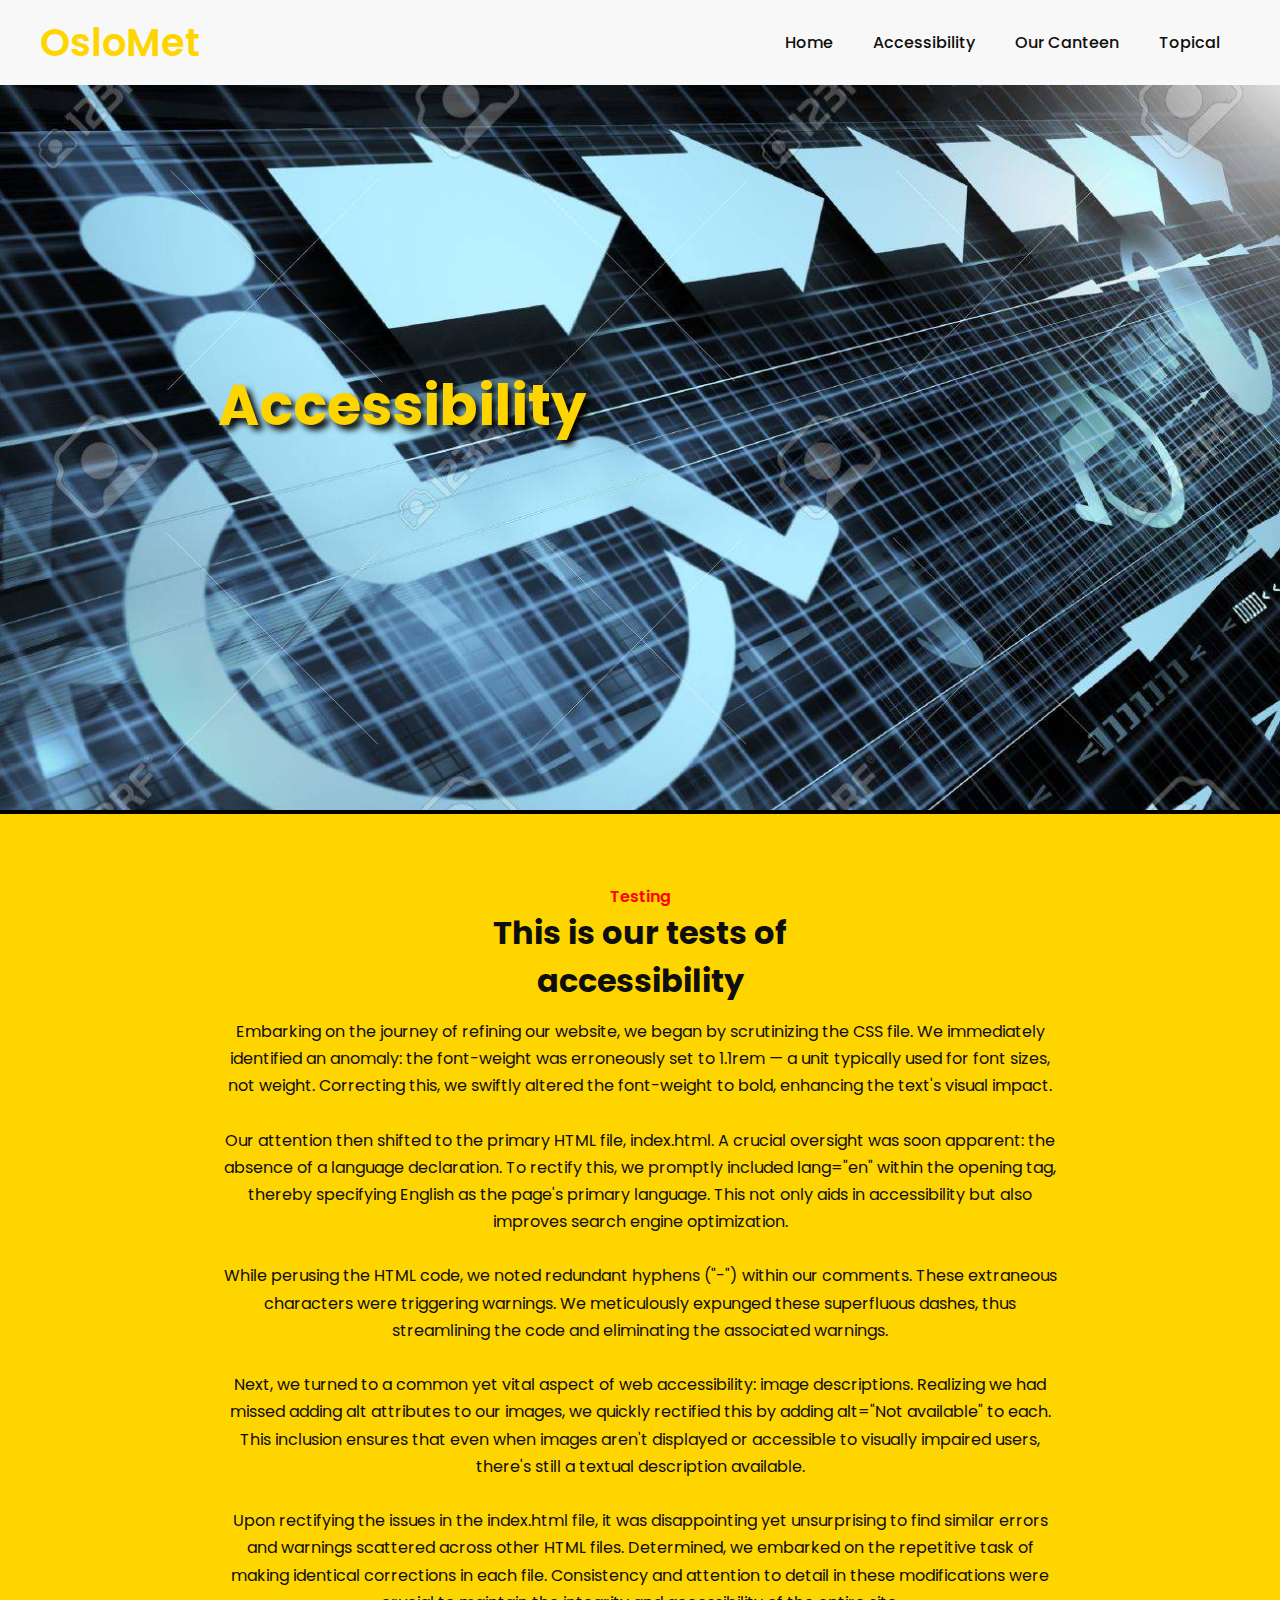
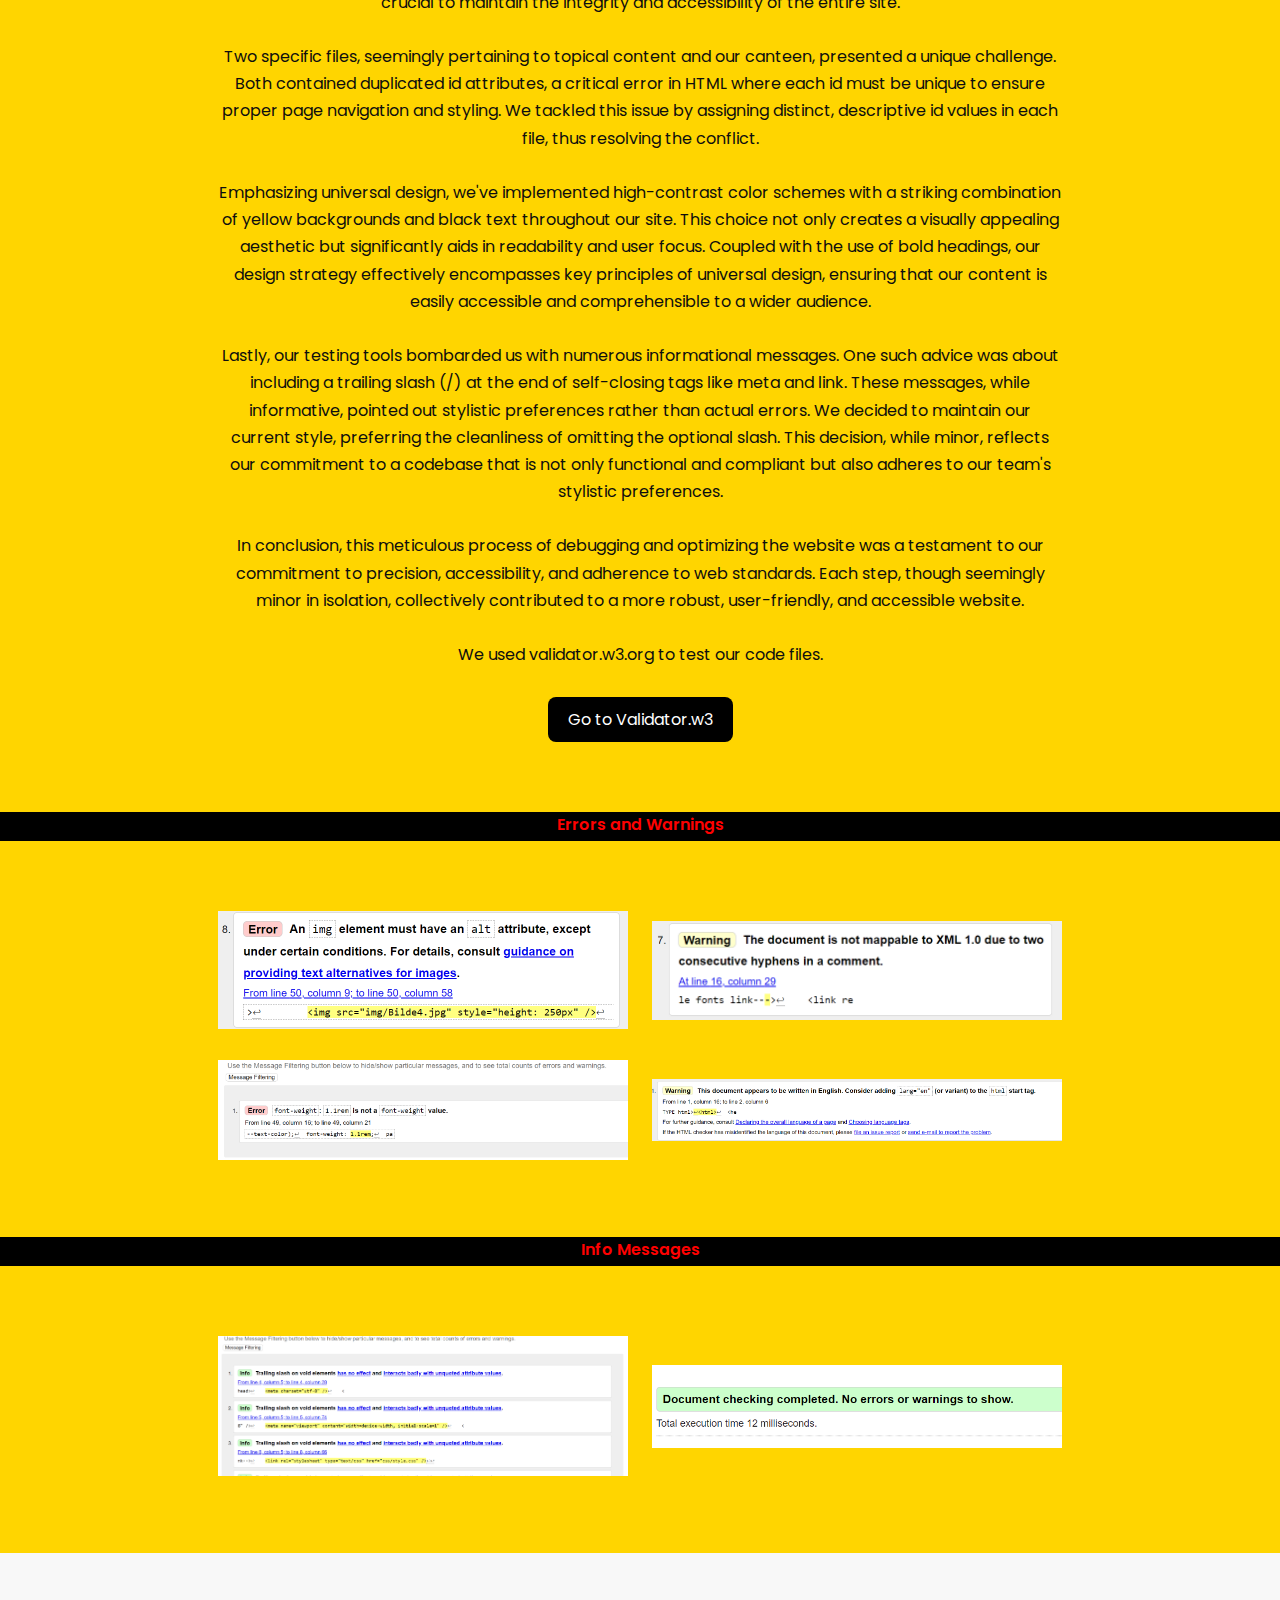
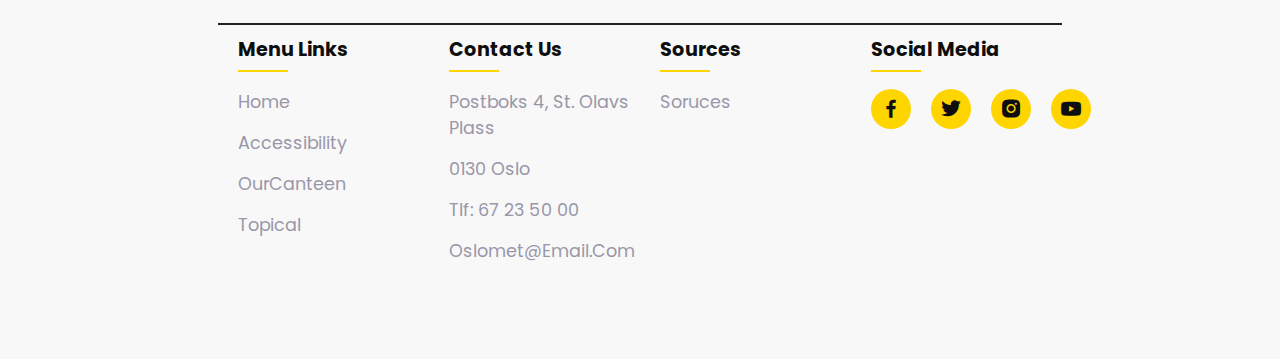
==== accessibility.html @ a1935898 "We Made It" ====
<!DOCTYPE html>
<html lang="en">
  <head>
    <meta charset="utf-8" />
    <meta name="viewport" content="width=device-width, initial-scale=1" />
    <link rel="website icon" type="png" href="img/Oslomet.jpg">
    <title>Oslomet</title>
    <!--Custom css link--->
    <link rel="stylesheet" type="text/css" href="css/style.css" />
    
    <!---Box icons link-->
    <link
      rel="stylesheet"
      href="https://unpkg.com/boxicons@latest/css/boxicons.min.css"
    />

    <!---Google fonts link--->
    <link rel="preconnect" href="https://fonts.googleapis.com" />
    <link rel="preconnect" href="https://fonts.gstatic.com" crossorigin />
    <link
      href="https://fonts.googleapis.com/css2?family=Poppins:wght@300;400;500;600;700;800;900&display=swap"
      rel="stylesheet"
    />
  </head>
  <body>
    <!---Header Section With Navigation-->
    <header>
      <a href="#" class="logo">OsloMet</a>
      <div class="bx bx-menu" id="menu-icon"></div>

      <ul class="navbar">
        <li><a href="index.html">Home</a></li>
        <li><a href="accessibility.html">Accessibility</a></li>
        <li><a href="ourCanteen.html">Our Canteen</a></li>
        <li><a href="topical.html">Topical</a></li>
      </ul>
    </header>

    <!---Home Section-->
    <section
      class="home"
      style="background-image: url('img/Acc.jpg')"
      id="home"
    >
      <div class="home-text">
        <h1>Accessibility</h1>
      </div>
    </section>

    <!---Accessibility start-->
    <section class="standard" id="standard" style="grid-template-columns: none;">
      <div class="standard-text" style="text-align: center;">

        <!-- Accessibility test results and insights -->
        <span>Testing</span>
        <h2>
          This is our tests of <br />
          accessibility
        </h2>
        <p style="text-align: center;">
          Embarking on the journey of refining our website, we began by scrutinizing the CSS file.
           We immediately identified an anomaly: the font-weight was erroneously set to 1.1rem — a unit typically used for font sizes, not weight.
            Correcting this, we swiftly altered the font-weight to bold, enhancing the text's visual impact.<br><br>
          Our attention then shifted to the primary HTML file, index.html. A crucial oversight was soon apparent: the absence of a language declaration. 
          To rectify this, we promptly included lang="en" within the opening <html> tag, thereby specifying English as the page's primary language. This not only aids in accessibility but also improves search engine optimization.<br><br>
          While perusing the HTML code, we noted redundant hyphens ("-") within our comments. These extraneous characters were triggering warnings.
           We meticulously expunged these superfluous dashes, thus streamlining the code and eliminating the associated warnings.<br><br>
          Next, we turned to a common yet vital aspect of web accessibility: image descriptions. Realizing we had missed adding alt attributes to our images, we quickly rectified this by adding alt="Not available" to each.
           This inclusion ensures that even when images aren't displayed or accessible to visually impaired users, there's still a textual description available.<br><br>
          Upon rectifying the issues in the index.html file, it was disappointing yet unsurprising to find similar errors and warnings scattered across other HTML files.
           Determined, we embarked on the repetitive task of making identical corrections in each file. Consistency and attention to detail in these modifications were crucial to maintain the integrity and accessibility of the entire site.<br><br>
          Two specific files, seemingly pertaining to topical content and our canteen, presented a unique challenge. Both contained duplicated id attributes, a critical error in HTML where each id must be unique to ensure proper page navigation and styling.
           We tackled this issue by assigning distinct, descriptive id values in each file, thus resolving the conflict.<br><br>
           Emphasizing universal design, we've implemented high-contrast color schemes with a striking combination of yellow backgrounds and black text throughout our site. This choice not only creates a visually appealing aesthetic but significantly aids in readability and user focus.
            Coupled with the use of bold headings, our design strategy effectively encompasses key principles of universal design, ensuring that our content is easily accessible and comprehensible to a wider audience.<br><br>
          Lastly, our testing tools bombarded us with numerous informational messages. One such advice was about including a trailing slash (/) at the end of self-closing tags like meta and link.
           These messages, while informative, pointed out stylistic preferences rather than actual errors. We decided to maintain our current style, preferring the cleanliness of omitting the optional slash. This decision, while minor, reflects our commitment to a codebase that is not only functional and compliant but also adheres to our team's stylistic preferences.<br><br>
          In conclusion, this meticulous process of debugging and optimizing the website was a testament to our commitment to precision, accessibility, and adherence to web standards.
           Each step, though seemingly minor in isolation, collectively contributed to a more robust, user-friendly, and accessible website. <br><br>
           We used validator.w3.org to test our code files. 
      </p>
      
      
        <a href="https://validator.w3.org/?fbclid=IwAR2EUSP-l2mxujG8ItIpB906ocov40jVNU7W4JY0uZnmpvsCW5LlTI6BVg0" target="_blank" class="btn"> Go to Validator.w3</a>
      </div>
    </section>

    <!---Our Errors and Warnings-->
    <div class="standard-text" style="text-align: center; background-color: #000000";>
      <span >Errors and Warnings</span>
      </div>

      <!-- Images showing our Error and Warnings -->
    <section class="standard" id="standard" >
      <div class="standard-img">
        <img src="img/Test2.png" />
      </div>
      <div class="standard-img">
        <img src="img/Test3.png" />
      </div>
      <div class="standard-img" style="align-items: center;">
        <img src="img/Test5.png" />
      </div>
      <div class="standard-img" style="align-items: center;">
        <img src="img/Test6.png" />
      </div>
    </section>

    <!---Our Info Messages-->
    <div class="standard-text" style="text-align: center; background-color: #000000";>
      <span>Info Messages</span>
    </div>

    <!-- Images showing our results -->
    <section class="standard" id="standard" >
      <div class="standard-img">
        <img src="img/Test1.png" />
      </div>
      <div class="standard-img">
        <img src="img/Test4.png" />
      </div>
    </section>

    <!---Footer With Contact Info and Links-->
    <section id="contact">
      <div class="footer">
        <div class="main">
          <div class="col">
            <h4>Menu Links</h4>
            <ul>
              <li><a href="index.html">Home</a></li>
              <li><a href="accessibility.html">Accessibility</a></li>
              <li><a href="ourCanteen.html">OurCanteen</a></li>
              <li><a href="topical.html">Topical</a></li>
            </ul>
          </div>

          <div class="col">
            <h4>Contact Us</h4>
            <ul>
              <li><a href="#">Postboks 4, St. Olavs plass</a></li>
              <li><a href="#">0130 Oslo</a></li>
              <li><a href="#">Tlf: 67 23 50 00</a></li>
              <li><a href="#">Oslomet@email.com</a></li>
            </ul>
          </div>

          <div class="col">
            <h4>Sources</h4>
            <ul>
              <li><a href="sources.html">Soruces</a></li>
            </ul>
          </div>

          <div class="col">
            <h4>Social Media</h4>
            <div class="social-icons">
              <a href="#"><i class="bx bxl-facebook"></i></a>
              <a href="#"><i class="bx bxl-twitter"></i></a>
              <a href="#"><i class="bx bxl-instagram-alt"></i></a>
              <a href="#"><i class="bx bxl-youtube"></i></a>
            </div>
          </div>
        </div>
      </div>
    </section>

    <!---Custom js file link-->
    <script src="js/script.js"></script>
  </body>
</html>
---- css/style.css ----
/* Global Styles */
* {
  padding: 0;
  margin: 0;
  box-sizing: border-box;
  font-family: "Poppins", sans-serif;
  text-decoration: none;
  list-style: none;
  scroll-behavior: smooth;
}

/* Custom Variables */
:root {
  --main-color: rgb(255, 213, 0);
  --text-color: #0e0e0e;
  --bg-color: #f8f8f8;
  --big-font: 5rem;
  --h2-font: 2.25rem;
  --p-font: 0.9rem;
}

*::selection {
  /* Customizes the color and background of text selection */
  background: var(--main-color);
  color: var(--text-color);
}
body {
  /* Sets the default text and background color */
  color: var(--text-color);
  background: var(--bg-color);
}
header {
  /* Positions the header and sets its size and background */
  position: fixed;
  top: 0;
  right: 0;
  width: 100%;
  z-index: 1000;
  /* Flex layout for header contents */
  display: flex;
  align-items: center;
  justify-content: space-between;
  padding: 25px 170px;
  background: var(--bg-color);
}

.logo {
  color: var(--main-color);
  font-size: 2.4rem;
  font-weight: 600;
}
.navbar {
  /* Displays navigation items in a row */
  display: flex;
}
.navbar a {
  color: var(--text-color);
  font-weight: bold;
  padding: 10px 20px;
  font-weight: 500;
}
.navbar a:hover {
  color: var(--main-color);
  transition: 0.4s;
}
#menu-icon {
  font-size: 2rem;
  cursor: pointer;
  display: none;
}
section {
  padding: 70px 17%;
}
.home {
  /* Sets up the grid layout and background for the home section */
  width: 100%;
  min-height: 90vh;
  display: grid;
  grid-template-columns: repeat(2, 1fr);
  gap: 1.5rem;
  align-items: center;
  background-size: cover;
  background-image: url("https://www.oslomet.no/var/oslomet/storage/images/4/5/8/2/42854-2-nor-NO/kjeller.jpg");
}

.home-text h1 {
  font-size: var(--big-font);
  color: var(--main-color);
  padding-right: 50px;
  text-shadow: 5px 5px 6px rgb(0, 0, 0);
}
.home-text h2 {
  font-size: var(--h2-font);
  margin: 1rem 0 2rem;
  text-shadow: 2px 2px 4px rgb(255, 255, 255);
}
.btn {
  display: inline-block;
  padding: 10px 20px;
  background: black;
  color: white;
  border-radius: 0.5rem;
  transition: all 0.4s ease;
}
.btn:hover {
  transform: scale(1.2) translateY(10px);
}

.standard {
  display: grid;
  grid-template-columns: repeat(2, 2fr);
  gap: 1.5rem;
  align-items: center;
  background-color: var(--main-color);
  border-top: 4px solid #000000;
}
.standard-img img {
  max-width: 100%;
  width: 480px;
  height: auto;
}
.standard-text span {
  color: red;
  font-weight: 600;
}
.standard-text h2 {
  font-size: var(--h2-font);
}
.standard-text p {
  margin: 0.8rem 0 1.8rem;
  line-height: 1.7;
}

.heading {
  text-align: center;
}
.heading span {
  color: var(--main-color);
  font-weight: 600;
}
.heading h2 {
  font-size: var(--h2-font);
}

.menu-container {
  display: grid;
  grid-template-columns: repeat(auto-fit, minmax(220px, auto));
  gap: 1.5rem;
  align-items: center;
}

.box {
  position: relative;
  margin-top: 4rem;
  height: auto;
  display: flex;
  flex-direction: column;
  align-items: center;
  justify-content: center;
  background: #fcf3b1;
  padding: 20px;
  padding-top: 35px;
  border-radius: 0.5rem;
  transition: all 0.4s ease;
}

.menu-container .box:hover {
  transform: scale(1.05) translateY(10px);
}
.box-img {
  width: 250px;
  height: 325px;
}
.box-img img {
  width: 100%;
  height: 100%;
}
.box h2 {
  font-size: 1.3rem;
  color: #000000;
  padding-top: 5px;
}
.box h3 {
  font-size: 1rem;
  font-weight: 400;
  margin: 4px 0 10px;
  color: rgb(180, 157, 4);
}

.box .bx {
  position: absolute;
  background: var(--main-color);
  right: 0;
  top: 0;
  font-size: 20px;
  padding: 7px 10px;
  border-radius: 0 0.5rem 0 0.5rem;
  cursor: pointer;
}

.service-container {
  display: grid;
  grid-template-columns: repeat(auto-fit, minmax(240px, auto));
  gap: 1.5rem;
  margin-top: 4rem;
}
.s-box {
  text-align: center;
  padding: 20px 30px;
}
.s-box img {
  width: 90px;
}
.s-box h3 {
  margin: 4px 0 10px;
  color: var(--main-color);
  font-size: 1.2rem;
}
.s-box p {
  line-height: 1.7;
}

.cta {
  background: #ffc506;
  padding: 70px 0;
  text-align: center;
  width: 66%;
  margin: 100px auto;
  border-radius: 10px;
}
.cta h2 {
  font-size: 2rem;
  color: #000000;
  margin-bottom: 30px;
}

.main {
  display: flex;
  flex-wrap: wrap;
}
.footer {
  padding: 10px 0;
  border-top: 2px solid #222;
}
.col {
  width: 25%;
  padding-left: 20px;
}
.col h4 {
  font-size: 1.2rem;
  color: var(--text-color);
  margin-bottom: 25px;
  position: relative;
}
.col h4::before {
  content: "";
  position: absolute;
  height: 2px;
  width: 50px;
  left: 0;
  bottom: -8px;
  background: var(--main-color);
}
.col ul li:not(last-child) {
  margin-bottom: 15px;
}
.col ul li a {
  color: #9897a9;
  font-size: 1.1rem;
  display: block;
  text-transform: capitalize;
  transition: all 0.4s ease;
}
.col ul li a:hover {
  color: var(--text-color);
  transform: translateX(-10px);
}
.col .social-icons {
  width: 220px;
  display: flex;
  align-items: center;
  justify-content: space-between;
}
.col .social-icons a {
  height: 40px;
  width: 40px;
  background: var(--main-color);
  color: var(--text-color);
  display: inline-flex;
  align-items: center;
  justify-content: center;
  font-size: 1.5rem;
  border-radius: 50%;
  transition: all 0.4s ease;
}
.col .social-icons a:hover {
  transform: scale(1.2);
  color: var(--bg-color);
  background: var(--text-color);
}

/* Responsive Design: Media Queries */

/* Styles for screens up to 1560px wide (Large Devices, Small Laptops) */
@media (max-width: 1560px) {
  header {
    padding: 14px 40px;
    transition: 0.2s;
  }
  :root {
    --big-font: 3.5rem;
    --h2-font: 2rem;
  }
  .cta {
    width: 90%;
  }
}

/* Styles for screens up to 1140px wide (Tablets, Large Phones) */
@media (max-width: 1140px) {
  section {
    padding: 50px 8%;
  }

  #menu-icon {
    display: initial;
    color: var(--text-color);
  }

  .navbar {
    position: absolute;
    top: -400px;
    left: 0;
    right: 0;
    display: flex;
    flex-direction: column;
    text-align: center;
    border-top: 1px solid black;
    background: var(--bg-color);
    transition: all 0.4s ease;
  }
  .navbar.active {
    top: 70px;
  }
  .navbar a {
    padding: 1.5rem;
    display: block;
  }
  .col {
    width: 50%;
    margin-bottom: 10px;
  }
}

/* Styles for screens up to 875px wide (Medium to Large Phones) */
@media (max-width: 875px) {
  :root {
    --big-font: 3rem;
    --h2-font: 1.8rem;
  }
}

/* Styles for screens up to 720px wide (Small to Medium Phones) */
@media (max-width: 720px) {
  header {
    padding: 10px 16px;
  }
  .home {
    grid-template-columns: 1fr;
    text-align: center;
  }
  .home-img img {
    max-width: 100%;
    height: auto;
  }

  .home-text h1,
  h2 {
    padding-right: 0px;
  }
  .standard {
    grid-template-columns: 1fr;
    text-align: center;
  }
  .standard-img {
    order: 2;
  }
  section {
    padding: 100px 7%;
  }
}

/* Styles for screens up to 575px wide (Very Small Phones) */
@media (max-width: 575px) {
  .col {
    width: 100%;
  }
}
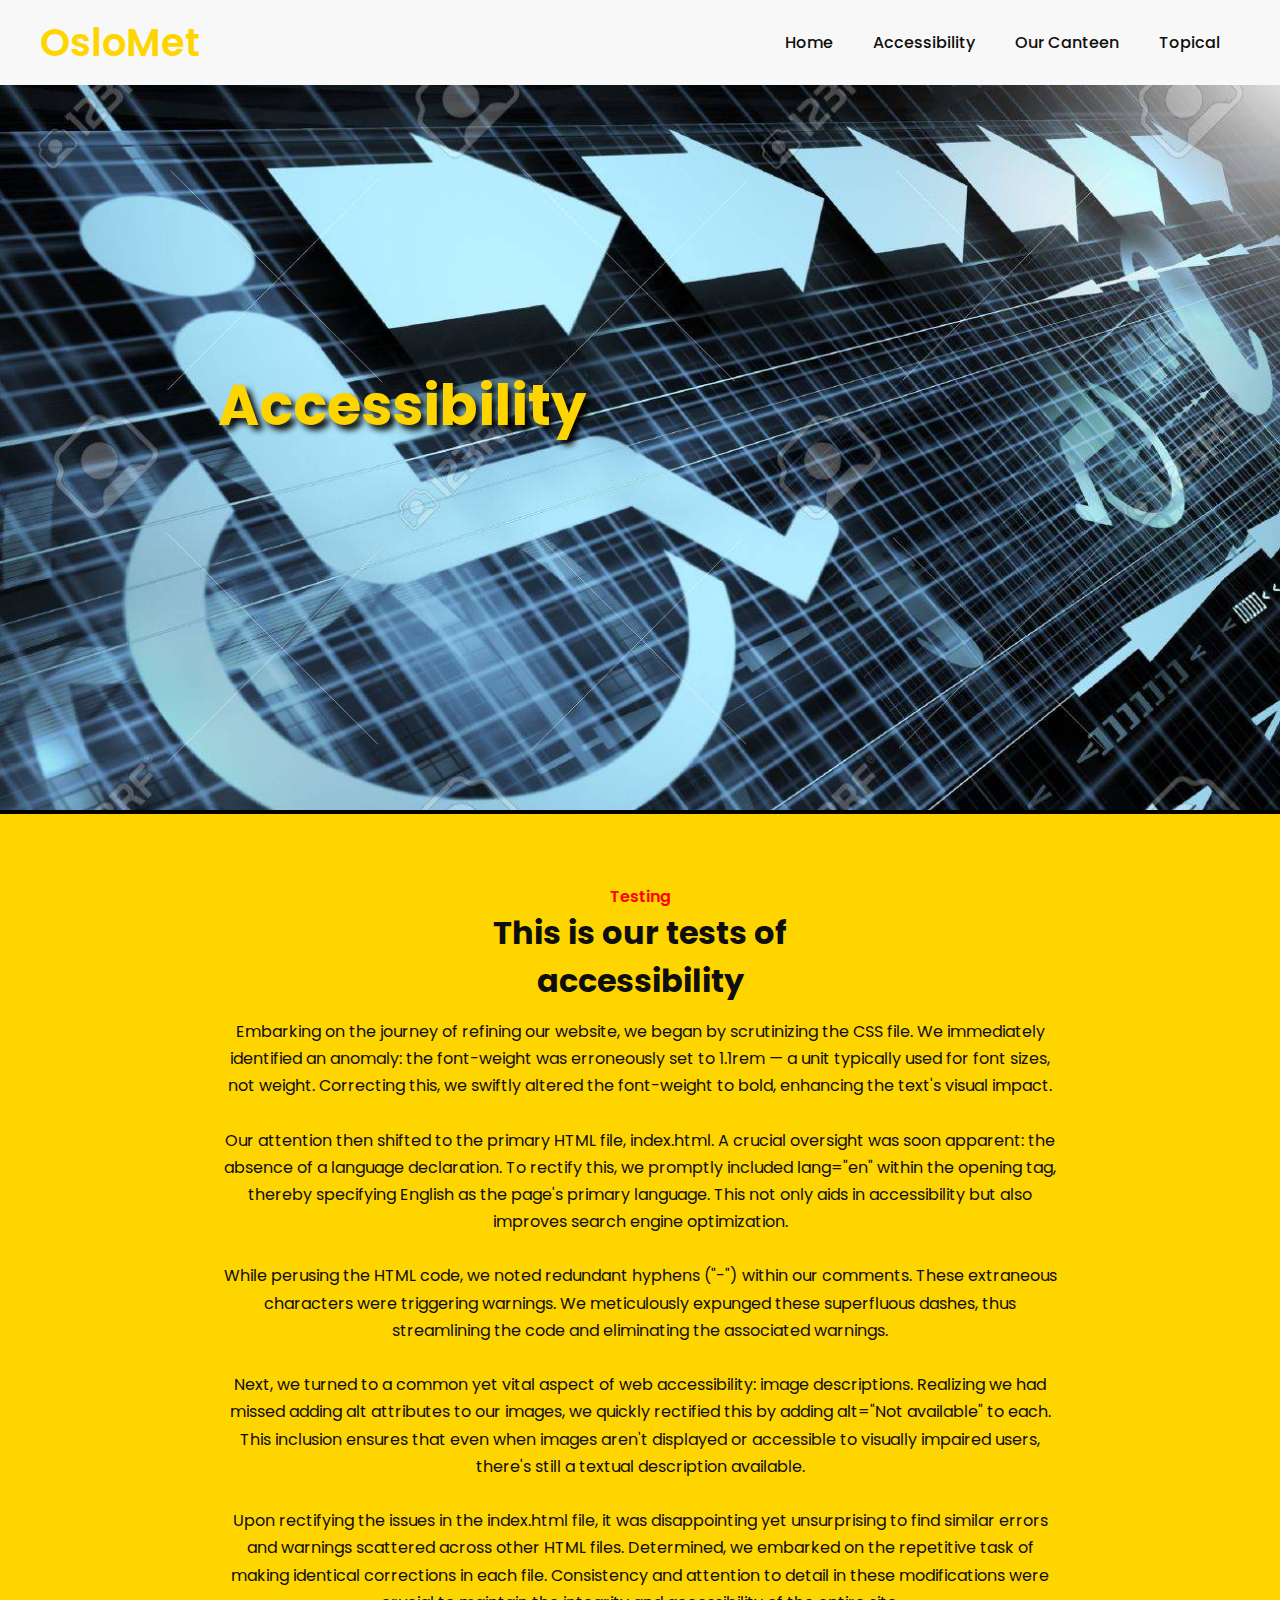
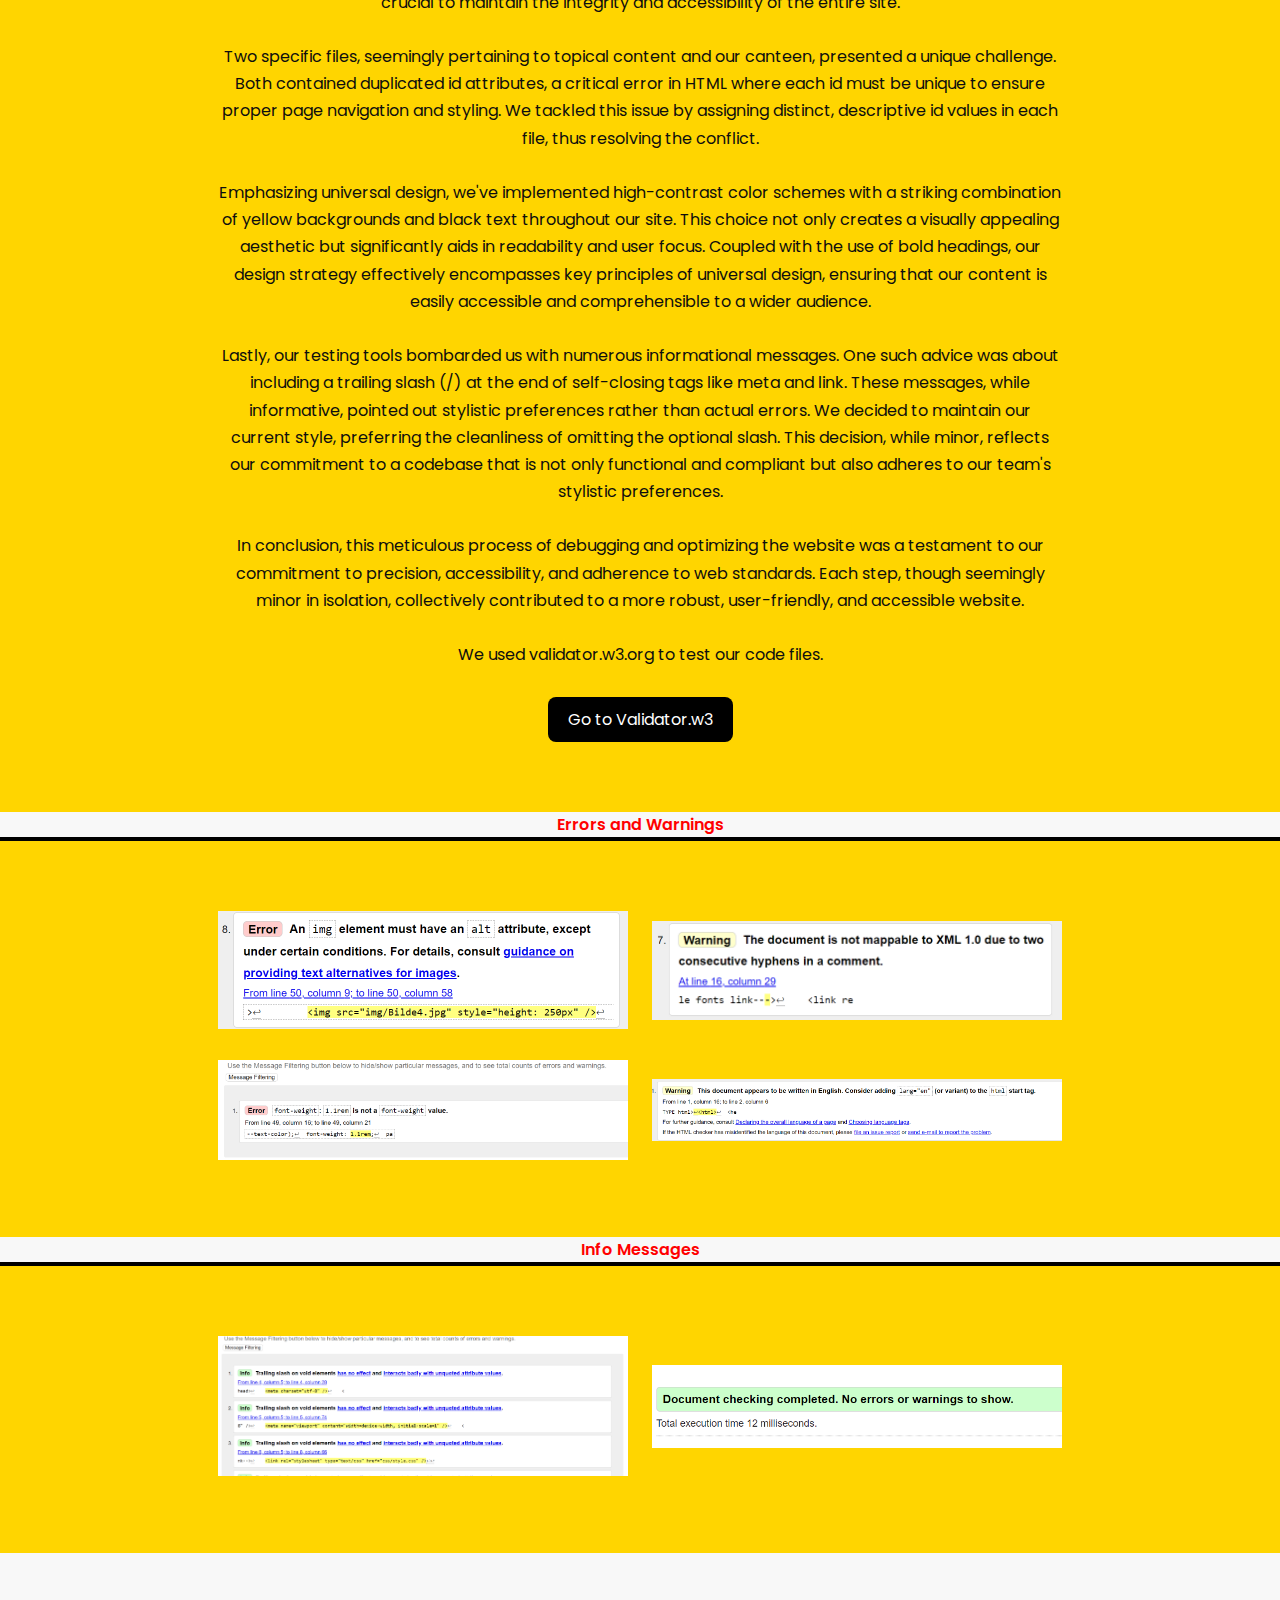
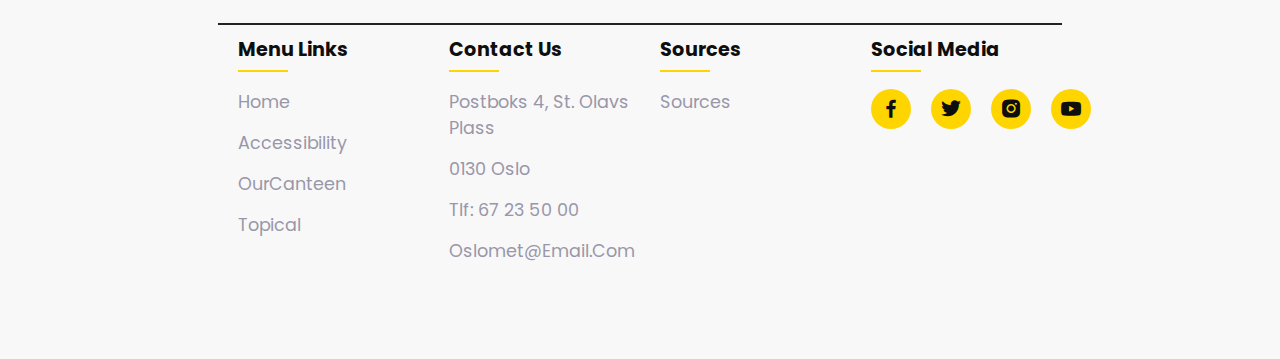
==== commit 8059722a: "Lagt til kommentarer og litt endringer" ====
--- a/accessibility.html
+++ b/accessibility.html
@@ -1,171 +1,164 @@
 <!DOCTYPE html>
 <html lang="en">
-  <head>
-    <meta charset="utf-8" />
-    <meta name="viewport" content="width=device-width, initial-scale=1" />
-    <link rel="website icon" type="png" href="img/Oslomet.jpg">
-    <title>Oslomet</title>
-    <!--Custom css link--->
-    <link rel="stylesheet" type="text/css" href="css/style.css" />
-    
-    <!---Box icons link-->
-    <link
-      rel="stylesheet"
-      href="https://unpkg.com/boxicons@latest/css/boxicons.min.css"
-    />
+<head>
+  <meta charset="utf-8" />
+  <meta name="viewport" content="width=device-width, initial-scale=1" />
+  <!-- Favicon for the website -->
+  <link rel="website icon" type="png" href="img/Oslomet.jpg">
+  <title>Oslomet</title>
+  <!-- Link to the external CSS file for styling -->
+  <link rel="stylesheet" type="text/css" href="css/style.css" />
+  
+  <!-- Link to Boxicons library for icons -->
+  <link rel="stylesheet" href="https://unpkg.com/boxicons@latest/css/boxicons.min.css" />
 
-    <!---Google fonts link--->
-    <link rel="preconnect" href="https://fonts.googleapis.com" />
-    <link rel="preconnect" href="https://fonts.gstatic.com" crossorigin />
-    <link
-      href="https://fonts.googleapis.com/css2?family=Poppins:wght@300;400;500;600;700;800;900&display=swap"
-      rel="stylesheet"
-    />
-  </head>
-  <body>
-    <!---Header Section With Navigation-->
-    <header>
-      <a href="#" class="logo">OsloMet</a>
-      <div class="bx bx-menu" id="menu-icon"></div>
+  <!-- Preconnect to Google Fonts for performance improvement -->
+  <link rel="preconnect" href="https://fonts.googleapis.com" />
+  <link rel="preconnect" href="https://fonts.gstatic.com" crossorigin />
+  <!-- Link to the Google Fonts for the Poppins font family -->
+  <link href="https://fonts.googleapis.com/css2?family=Poppins:wght@300;400;500;600;700;800;900&display=swap" rel="stylesheet" />
+</head>
+<body>
+  <!-- Header with navigation links -->
+  <header>
+    <a href="#" class="logo">OsloMet</a>
+    <!-- Menu icon for responsive navigation -->
+    <div class="bx bx-menu" id="menu-icon"></div>
 
-      <ul class="navbar">
-        <li><a href="index.html">Home</a></li>
-        <li><a href="accessibility.html">Accessibility</a></li>
-        <li><a href="ourCanteen.html">Our Canteen</a></li>
-        <li><a href="topical.html">Topical</a></li>
-      </ul>
-    </header>
+    <!-- Navigation bar with links to different pages -->
+    <ul class="navbar">
+      <li><a href="index.html">Home</a></li>
+      <li><a href="accessibility.html">Accessibility</a></li>
+      <li><a href="ourCanteen.html">Our Canteen</a></li>
+      <li><a href="topical.html">Topical</a></li>
+    </ul>
+  </header>
 
-    <!---Home Section-->
-    <section
-      class="home"
-      style="background-image: url('img/Acc.jpg')"
-      id="home"
-    >
-      <div class="home-text">
-        <h1>Accessibility</h1>
-      </div>
-    </section>
+  <!-- Home section with background image -->
+  <section class="home" style="background-image: url('img/Acc.jpg')">
+    <div class="home-text">
+      <h1>Accessibility</h1>
+    </div>
+  </section>
 
-    <!---Accessibility start-->
-    <section class="standard" id="standard" style="grid-template-columns: none;">
-      <div class="standard-text" style="text-align: center;">
+  <!-- Accessibility standards and test results section -->
+  <section class="standard standard-1">
+    <div class="standard-text standard-text1">
+      <!-- Content describing accessibility testing and results -->
+      <span>Testing</span>
+      <h2>
+        This is our tests of <br />
+        accessibility
+      </h2>
+      <p>
+        Embarking on the journey of refining our website, we began by scrutinizing the CSS file.
+        We immediately identified an anomaly: the font-weight was erroneously set to 1.1rem — a unit typically used for font sizes, not weight.
+        Correcting this, we swiftly altered the font-weight to bold, enhancing the text's visual impact.<br><br>
+        Our attention then shifted to the primary HTML file, index.html. A crucial oversight was soon apparent: the absence of a language declaration. 
+        To rectify this, we promptly included lang="en" within the opening <html> tag, thereby specifying English as the page's primary language. This not only aids in accessibility but also improves search engine optimization.<br><br>
+        While perusing the HTML code, we noted redundant hyphens ("-") within our comments. These extraneous characters were triggering warnings.
+        We meticulously expunged these superfluous dashes, thus streamlining the code and eliminating the associated warnings.<br><br>
+        Next, we turned to a common yet vital aspect of web accessibility: image descriptions. Realizing we had missed adding alt attributes to our images, we quickly rectified this by adding alt="Not available" to each.
+        This inclusion ensures that even when images aren't displayed or accessible to visually impaired users, there's still a textual description available.<br><br>
+        Upon rectifying the issues in the index.html file, it was disappointing yet unsurprising to find similar errors and warnings scattered across other HTML files.
+        Determined, we embarked on the repetitive task of making identical corrections in each file. Consistency and attention to detail in these modifications were crucial to maintain the integrity and accessibility of the entire site.<br><br>
+        Two specific files, seemingly pertaining to topical content and our canteen, presented a unique challenge. Both contained duplicated id attributes, a critical error in HTML where each id must be unique to ensure proper page navigation and styling.
+        We tackled this issue by assigning distinct, descriptive id values in each file, thus resolving the conflict.<br><br>
+        Emphasizing universal design, we've implemented high-contrast color schemes with a striking combination of yellow backgrounds and black text throughout our site. This choice not only creates a visually appealing aesthetic but significantly aids in readability and user focus.
+        Coupled with the use of bold headings, our design strategy effectively encompasses key principles of universal design, ensuring that our content is easily accessible and comprehensible to a wider audience.<br><br>
+        Lastly, our testing tools bombarded us with numerous informational messages. One such advice was about including a trailing slash (/) at the end of self-closing tags like meta and link.
+        These messages, while informative, pointed out stylistic preferences rather than actual errors. We decided to maintain our current style, preferring the cleanliness of omitting the optional slash. This decision, while minor, reflects our commitment to a codebase that is not only functional and compliant but also adheres to our team's stylistic preferences.<br><br>
+        In conclusion, this meticulous process of debugging and optimizing the website was a testament to our commitment to precision, accessibility, and adherence to web standards.
+        Each step, though seemingly minor in isolation, collectively contributed to a more robust, user-friendly, and accessible website. <br><br>
+        We used validator.w3.org to test our code files. 
+      </p>
+      <!-- Link to the W3C validator service -->
+      <a href="https://validator.w3.org/?fbclid=IwAR2EUSP-l2mxujG8ItIpB906ocov40jVNU7W4JY0uZnmpvsCW5LlTI6BVg0" target="_blank" class="btn"> Go to Validator.w3</a>
+    </div>
+  </section>
 
-        <!-- Accessibility test results and insights -->
-        <span>Testing</span>
-        <h2>
-          This is our tests of <br />
-          accessibility
-        </h2>
-        <p style="text-align: center;">
-          Embarking on the journey of refining our website, we began by scrutinizing the CSS file.
-           We immediately identified an anomaly: the font-weight was erroneously set to 1.1rem — a unit typically used for font sizes, not weight.
-            Correcting this, we swiftly altered the font-weight to bold, enhancing the text's visual impact.<br><br>
-          Our attention then shifted to the primary HTML file, index.html. A crucial oversight was soon apparent: the absence of a language declaration. 
-          To rectify this, we promptly included lang="en" within the opening <html> tag, thereby specifying English as the page's primary language. This not only aids in accessibility but also improves search engine optimization.<br><br>
-          While perusing the HTML code, we noted redundant hyphens ("-") within our comments. These extraneous characters were triggering warnings.
-           We meticulously expunged these superfluous dashes, thus streamlining the code and eliminating the associated warnings.<br><br>
-          Next, we turned to a common yet vital aspect of web accessibility: image descriptions. Realizing we had missed adding alt attributes to our images, we quickly rectified this by adding alt="Not available" to each.
-           This inclusion ensures that even when images aren't displayed or accessible to visually impaired users, there's still a textual description available.<br><br>
-          Upon rectifying the issues in the index.html file, it was disappointing yet unsurprising to find similar errors and warnings scattered across other HTML files.
-           Determined, we embarked on the repetitive task of making identical corrections in each file. Consistency and attention to detail in these modifications were crucial to maintain the integrity and accessibility of the entire site.<br><br>
-          Two specific files, seemingly pertaining to topical content and our canteen, presented a unique challenge. Both contained duplicated id attributes, a critical error in HTML where each id must be unique to ensure proper page navigation and styling.
-           We tackled this issue by assigning distinct, descriptive id values in each file, thus resolving the conflict.<br><br>
-           Emphasizing universal design, we've implemented high-contrast color schemes with a striking combination of yellow backgrounds and black text throughout our site. This choice not only creates a visually appealing aesthetic but significantly aids in readability and user focus.
-            Coupled with the use of bold headings, our design strategy effectively encompasses key principles of universal design, ensuring that our content is easily accessible and comprehensible to a wider audience.<br><br>
-          Lastly, our testing tools bombarded us with numerous informational messages. One such advice was about including a trailing slash (/) at the end of self-closing tags like meta and link.
-           These messages, while informative, pointed out stylistic preferences rather than actual errors. We decided to maintain our current style, preferring the cleanliness of omitting the optional slash. This decision, while minor, reflects our commitment to a codebase that is not only functional and compliant but also adheres to our team's stylistic preferences.<br><br>
-          In conclusion, this meticulous process of debugging and optimizing the website was a testament to our commitment to precision, accessibility, and adherence to web standards.
-           Each step, though seemingly minor in isolation, collectively contributed to a more robust, user-friendly, and accessible website. <br><br>
-           We used validator.w3.org to test our code files. 
-      </p>
-      
-      
-        <a href="https://validator.w3.org/?fbclid=IwAR2EUSP-l2mxujG8ItIpB906ocov40jVNU7W4JY0uZnmpvsCW5LlTI6BVg0" target="_blank" class="btn"> Go to Validator.w3</a>
-      </div>
-    </section>
+  <!-- Section for displaying errors and warnings from validation -->
+  <div class="standard-text standard-text1">
+    <span>Errors and Warnings</span>
+  </div>
 
-    <!---Our Errors and Warnings-->
-    <div class="standard-text" style="text-align: center; background-color: #000000";>
-      <span >Errors and Warnings</span>
-      </div>
+  <!-- Section with images showing errors and warnings from testing -->
+  <section class="standard">
+    <div class="standard-img">
+      <img src="img/Test2.png" alt="Error screenshot" />
+    </div>
+    <div class="standard-img">
+      <img src="img/Test3.png" alt="Warning screenshot" />
+    </div>
+    <div class="standard-img" style="align-items: center;">
+      <img src="img/Test5.png" alt="Error screenshot" />
+    </div>
+    <div class="standard-img" style="align-items: center;">
+      <img src="img/Test6.png" alt="Warning screenshot" />
+    </div>
+  </section>
 
-      <!-- Images showing our Error and Warnings -->
-    <section class="standard" id="standard" >
-      <div class="standard-img">
-        <img src="img/Test2.png" />
-      </div>
-      <div class="standard-img">
-        <img src="img/Test3.png" />
-      </div>
-      <div class="standard-img" style="align-items: center;">
-        <img src="img/Test5.png" />
-      </div>
-      <div class="standard-img" style="align-items: center;">
-        <img src="img/Test6.png" />
-      </div>
-    </section>
+  <!-- Section for information messages from validation -->
+  <div class="standard-text standard-text1">
+    <span>Info Messages</span>
+  </div>
 
-    <!---Our Info Messages-->
-    <div class="standard-text" style="text-align: center; background-color: #000000";>
-      <span>Info Messages</span>
+  <!-- Section with images showing information messages from testing -->
+  <section class="standard">
+    <div class="standard-img">
+      <img src="img/Test1.png" alt="Information message screenshot" />
     </div>
+    <div class="standard-img">
+      <img src="img/Test4.png" alt="Information message screenshot" />
+    </div>
+  </section>
 
-    <!-- Images showing our results -->
-    <section class="standard" id="standard" >
-      <div class="standard-img">
-        <img src="img/Test1.png" />
-      </div>
-      <div class="standard-img">
-        <img src="img/Test4.png" />
-      </div>
-    </section>
+  <!-- Footer with contact information and additional links -->
+  <section>
+    <div class="footer">
+      <div class="main">
+        <div class="col">
+          <h4>Menu Links</h4>
+          <ul>
+            <li><a href="index.html">Home</a></li>
+            <li><a href="accessibility.html">Accessibility</a></li>
+            <li><a href="ourCanteen.html">OurCanteen</a></li>
+            <li><a href="topical.html">Topical</a></li>
+          </ul>
+        </div>
 
-    <!---Footer With Contact Info and Links-->
-    <section id="contact">
-      <div class="footer">
-        <div class="main">
-          <div class="col">
-            <h4>Menu Links</h4>
-            <ul>
-              <li><a href="index.html">Home</a></li>
-              <li><a href="accessibility.html">Accessibility</a></li>
-              <li><a href="ourCanteen.html">OurCanteen</a></li>
-              <li><a href="topical.html">Topical</a></li>
-            </ul>
+        <div class="col">
+          <h4>Contact Us</h4>
+          <ul>
+            <li><a href="#">Postboks 4, St. Olavs plass</a></li>
+            <li><a href="#">0130 Oslo</a></li>
+            <li><a href="#">Tlf: 67 23 50 00</a></li>
+            <li><a href="#">Oslomet@email.com</a></li>
+          </ul>
+        </div>
+
+        <div class="col">
+          <h4>Sources</h4>
+          <ul>
+            <li><a href="sources.html">Sources</a></li>
+          </ul>
+        </div>
+
+        <div class="col">
+          <h4>Social Media</h4>
+          <div class="social-icons">
+            <a href="#"><i class="bx bxl-facebook"></i></a>
+            <a href="#"><i class="bx bxl-twitter"></i></a>
+            <a href="#"><i class="bx bxl-instagram-alt"></i></a>
+            <a href="#"><i class="bx bxl-youtube"></i></a>
           </div>
-
-          <div class="col">
-            <h4>Contact Us</h4>
-            <ul>
-              <li><a href="#">Postboks 4, St. Olavs plass</a></li>
-              <li><a href="#">0130 Oslo</a></li>
-              <li><a href="#">Tlf: 67 23 50 00</a></li>
-              <li><a href="#">Oslomet@email.com</a></li>
-            </ul>
-          </div>
-
-          <div class="col">
-            <h4>Sources</h4>
-            <ul>
-              <li><a href="sources.html">Soruces</a></li>
-            </ul>
-          </div>
-
-          <div class="col">
-            <h4>Social Media</h4>
-            <div class="social-icons">
-              <a href="#"><i class="bx bxl-facebook"></i></a>
-              <a href="#"><i class="bx bxl-twitter"></i></a>
-              <a href="#"><i class="bx bxl-instagram-alt"></i></a>
-              <a href="#"><i class="bx bxl-youtube"></i></a>
-            </div>
-          </div>
+          
         </div>
       </div>
-    </section>
+    </div>
+  </section>
 
-    <!---Custom js file link-->
-    <script src="js/script.js"></script>
-  </body>
+  <!-- Link to custom JavaScript file -->
+  <script src="js/script.js"></script>
+</body>
 </html>
--- a/css/style.css
+++ b/css/style.css
@@ -82,7 +82,6 @@
   background-size: cover;
   background-image: url("https://www.oslomet.no/var/oslomet/storage/images/4/5/8/2/42854-2-nor-NO/kjeller.jpg");
 }
-
 .home-text h1 {
   font-size: var(--big-font);
   color: var(--main-color);
@@ -114,15 +113,32 @@
   background-color: var(--main-color);
   border-top: 4px solid #000000;
 }
+.standard-1 {
+  grid-template-columns: none;
+}
+.standard-red {
+  background-color: red;
+}
+.standard-purple {
+  background-color: purple;
+}
 .standard-img img {
   max-width: 100%;
   width: 480px;
   height: auto;
 }
+.standard-img1 {
+  height: 250px;
+}
 .standard-text span {
   color: red;
   font-weight: 600;
 }
+
+.standard-text1 {
+  text-align: center;
+}
+
 .standard-text h2 {
   font-size: var(--h2-font);
 }
